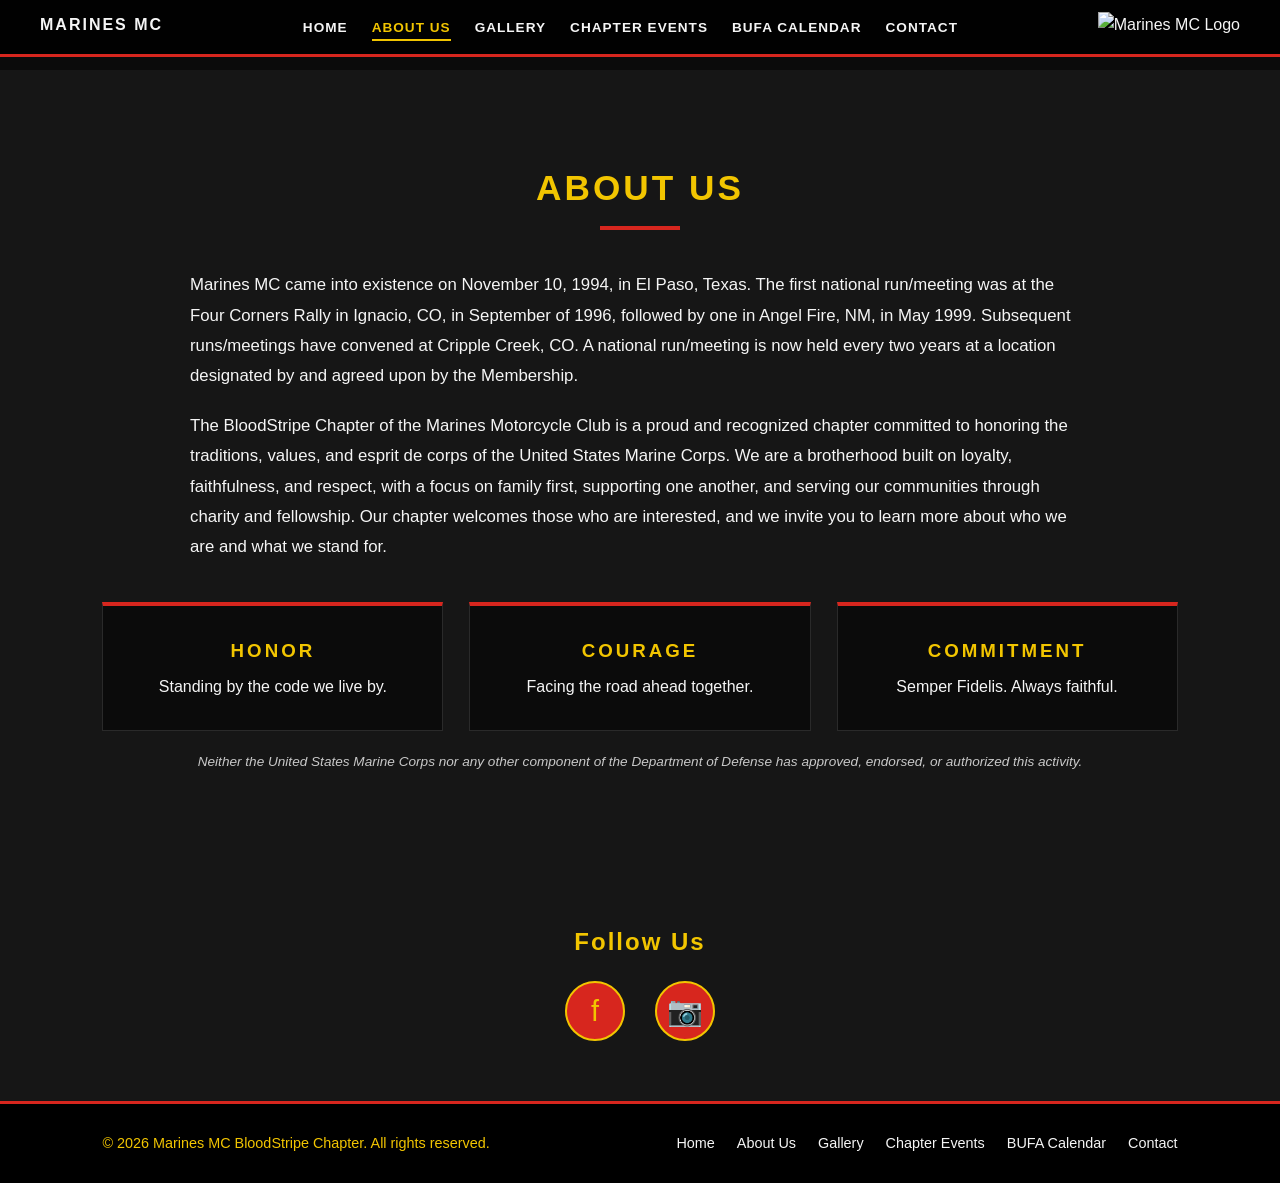
==== about.html @ cdb5c77c "Split the chapter website into dedicated pages Co-authored-by: Copilot <223556219+Copilot@users.nore" ====
<!DOCTYPE html>
<html lang="en">
<head>
<meta charset="UTF-8">
<meta name="viewport" content="width=device-width, initial-scale=1.0">
<title>About Us | Marines MC BloodStripe Chapter</title>
<meta name="description" content="Learn about the Marines MC BloodStripe Chapter, our history, and our values.">
<link rel="icon" type="image/jpeg" href="Image/image.jpg">
<link rel="stylesheet" href="site.css">
<script src="site.js" defer></script>
</head>
<body>
<a href="#main" class="skip-link">Skip to content</a>
<nav class="site-nav" aria-label="Main navigation">
  <a class="brand" href="index.html">MARINES MC</a>
  <button class="menu-toggle" type="button" aria-label="Open navigation menu" aria-expanded="false" aria-controls="primary-navigation"><span class="menu-icon" aria-hidden="true"><span></span><span></span><span></span></span></button>
  <ul id="primary-navigation">
    <li><a href="index.html">Home</a></li>
    <li><a href="about.html" aria-current="page">About Us</a></li>
    <li><a href="gallery.html">Gallery</a></li>
    <li><a href="events.html">Chapter Events</a></li>
    <li><a href="bufa-calendar.html">BUFA Calendar</a></li>
    <li><a href="contact.html">Contact</a></li>
  </ul>
  <div class="logo-nav">
    <img src="Image/image.jpg" alt="Marines MC Logo">
  </div>
</nav>
<main id="main" class="page-main">
<section id="about" class="card-section alt">
  <h1>About Us</h1>
  <div class="bar"></div>
  <div class="intro">
    <p>
    Marines MC came into existence on November 10, 1994, in El Paso, Texas. The first national run/meeting was at the Four Corners Rally in Ignacio, CO, in September of 1996, followed by one in Angel Fire, NM, in May 1999. Subsequent runs/meetings have convened at Cripple Creek, CO. A national run/meeting is now held every two years at a location designated by and agreed upon by the Membership.
    </p>
    <p>
    The BloodStripe Chapter of the Marines Motorcycle Club is a proud and recognized chapter committed to honoring the traditions, values, and esprit de corps of the United States Marine Corps. We are a brotherhood built on loyalty, faithfulness, and respect, with a focus on family first, supporting one another, and serving our communities through charity and fellowship. Our chapter welcomes those who are interested, and we invite you to learn more about who we are and what we stand for.
    </p>
  </div>
  <div class="card-container">
    <div class="card text-card"><h2>HONOR</h2><p>Standing by the code we live by.</p></div>
    <div class="card text-card"><h2>COURAGE</h2><p>Facing the road ahead together.</p></div>
    <div class="card text-card"><h2>COMMITMENT</h2><p>Semper Fidelis. Always faithful.</p></div>
  </div>
  <p class="disclaimer">Neither the United States Marine Corps nor any other component of the Department of Defense has approved, endorsed, or authorized this activity.</p>
</section>
</main>
<section class="social-section">
  <h2>Follow Us</h2>
  <div class="social-links">
    <a href="https://www.facebook.com/COSpringsMarinesMC?mibextid=wwXIfr&amp;mibextid=wwXIfr" target="_blank" rel="noopener noreferrer" aria-label="Facebook (opens in a new tab)">f</a>
    <a href="https://www.instagram.com/marinesmc_coloradosprings?mdxt=bG04dWlhZzU5YWRh&amp;utm_source=qr" target="_blank" rel="noopener noreferrer" aria-label="Instagram (opens in a new tab)">📷</a>
  </div>
</section>
<footer class="footer">
  <div class="footer-content">
    <p>&copy; <span id="year">2026</span> Marines MC BloodStripe Chapter. All rights reserved.</p>
    <div class="footer-links">
      <a href="index.html">Home</a>
      <a href="about.html">About Us</a>
      <a href="gallery.html">Gallery</a>
      <a href="events.html">Chapter Events</a>
      <a href="bufa-calendar.html">BUFA Calendar</a>
      <a href="contact.html">Contact</a>
    </div>
  </div>
</footer>
</body>
</html>
---- site.css ----
:root {
    --black: #0b0b0b;
    --charcoal: #161616;
    --gold: #f2c500;
    --scarlet: #d7261e;
    --text: #f5f5f5;
  }
  * { margin: 0; padding: 0; box-sizing: border-box; }
  html { scroll-behavior: smooth; }
  body {
    font-family: 'Segoe UI', Tahoma, Verdana, sans-serif;
    background: var(--black); color: var(--text); line-height: 1.6;
  }
  a, button { cursor: pointer; }

  /* ---------- NAV ---------- */
  .site-nav {
    position: fixed; top: 0; width: 100%; z-index: 100;
    display: flex; justify-content: space-between; align-items: center;
    padding: 12px 40px; background: rgba(0,0,0,.85);
    border-bottom: 3px solid var(--scarlet);
  }
  .brand { color: var(--gold); font-weight: 800; letter-spacing: 2px; }
  .logo-nav { height: 50px; width: auto; }
  .logo-nav img { height: 100%; width: auto; object-fit: contain; }
  .site-nav ul { list-style: none; display: flex; gap: 28px; }
  .site-nav a {
    color: var(--text); text-decoration: none; text-transform: uppercase;
    font-weight: 600; letter-spacing: 1px; font-size: .9em;
    padding-bottom: 4px; border-bottom: 2px solid transparent;
    transition: color .2s, border-color .2s;
  }
  .site-nav a:hover, .site-nav a[aria-current="page"] { color: var(--gold); border-color: var(--gold); }
  .site-nav .brand { border-bottom: 0; font-size: 1rem; font-weight: 800; letter-spacing: 2px; white-space: nowrap; }

  /* ---------- HERO ---------- */
  .hero {
    position: relative; height: 100vh; overflow: hidden;
    display: flex; align-items: center; justify-content: center; text-align: center;
  }
  .hero video {
  position: absolute; inset: 0; width: 100%; height: 100%;
  object-fit: cover;
  object-position: center center;
  z-index: 0;
}
  .hero::after {
    content: ""; position: absolute; inset: 0; z-index: 1;
    background: linear-gradient(rgba(0,0,0,.55), rgba(0,0,0,.8));
  }
  .hero-content { position: relative; z-index: 2; padding: 20px; max-width: 800px; }
  .hero-content h1 {
    font-size: clamp(2.2rem, 7vw, 4.2rem); color: var(--gold);
    letter-spacing: 4px; text-transform: uppercase;
  }
  .hero-content h2 {
    color: var(--scarlet); letter-spacing: 6px; text-transform: uppercase;
    font-size: clamp(1.1rem, 3vw, 1.7rem); margin: 6px 0 14px;
  }
  .hero-content h3 {
  color: var(--gold); letter-spacing: 3px; font-size: 1.1rem; margin-bottom: 20px;
}
  .hero-content p { font-style: italic; margin-bottom: 28px; }
  .btn {
    display: inline-block; margin: 6px; padding: 14px 32px;
    background: var(--scarlet); color: var(--gold); border: 2px solid var(--gold);
    font-weight: 700; text-transform: uppercase; letter-spacing: 2px;
    text-decoration: none; transition: all .25s;
  }
  .btn:hover { background: var(--gold); color: var(--black); }

  /* ---------- CARD SECTIONS ---------- */
  .card-section { padding: 90px 8%; text-align: center; }
  .card-section.alt { background: var(--charcoal); }
  .card-section > h1, .card-section > h2 {
    color: var(--gold); text-transform: uppercase; letter-spacing: 3px;
    font-size: 2.2rem;
  }
  .bar { width: 80px; height: 4px; background: var(--scarlet); margin: 10px auto 40px; }
  .intro { max-width: 900px; margin: 0 auto 40px; font-size: 1.05rem; text-align: left; line-height: 1.8; }
  .calendar-link { color: var(--gold); }

  .card-container {
    display: grid; grid-template-columns: repeat(auto-fit, minmax(260px, 1fr));
    gap: 26px;
  }

  .event-flyer {
  display: block;
  width: 100%;
  max-width: 500px;
  height: auto;
  margin-top: 1rem;
}

  .card {
    background: var(--black); border: 1px solid #2a2a2a;
    border-top: 4px solid var(--scarlet); overflow: hidden; text-align: left;
    transition: border-color .25s, box-shadow .25s;
  }
  .card:hover { border-top-color: var(--gold); box-shadow: 0 10px 25px rgba(242,197,0,.15); }
  .card img { width: 100%; height: 220px; object-fit: cover; display: block; transition: transform .4s; }
  .card:hover img { transform: scale(1.06); }
  .card-content { padding: 22px; }
  .card-content h3 { color: var(--gold); letter-spacing: 1px; margin-bottom: 8px; text-transform: uppercase; }
  .card-content p { font-size: .95rem; opacity: .9; }
  .card.text-card { padding: 30px 22px; text-align: center; }
  .card.text-card h2, .card.text-card h3 { color: var(--gold); font-size: 1.17rem; letter-spacing: 3px; margin-bottom: 8px; }

  /* ---------- FORM ---------- */
  form {
    max-width: 600px; margin: 0 auto; text-align: left; background: var(--black);
    border: 2px solid var(--scarlet); border-top: 6px solid var(--gold); padding: 32px;
  }
  .row { display: grid; grid-template-columns: 1fr 1fr; gap: 16px; }
  label {
    display: block; margin: 14px 0 6px; color: var(--gold);
    font-size: .85rem; text-transform: uppercase; letter-spacing: 1px;
  }
  input {
    width: 100%; padding: 12px; background: var(--charcoal); color: var(--text);
    border: 1px solid #444; font-size: 1rem; transition: border-color .2s;
  }
  input:focus { outline: none; border-color: var(--gold); box-shadow: 0 0 0 2px rgba(242,197,0,.25); }
  form button {
    margin-top: 26px; width: 100%; font-size: 1rem; padding: 14px;
    background: var(--scarlet); color: var(--gold); border: 2px solid var(--gold);
    font-weight: 700; text-transform: uppercase; letter-spacing: 2px; transition: all .25s;
  }
  form button:hover { background: var(--gold); color: var(--black); }

  /* ---------- LIGHTBOX ---------- */
.lightbox {
  display: none; position: fixed; inset: 0; z-index: 200;
  background: rgba(0,0,0,.92);
  align-items: center; justify-content: center;
  cursor: pointer;
}
.lightbox.open { display: flex; }
.lightbox img {
  max-width: 92vw; max-height: 90vh; object-fit: contain;
  border: 3px solid var(--gold);
}
.lightbox .close {
  position: absolute; top: 20px; right: 30px;
  color: var(--gold); font-size: 3rem; line-height: 1;
}
/* ---------- SOCIAL ---------- */
  .social-section { padding: 60px 8%; text-align: center; background: var(--charcoal); }
  .social-section h2 { color: var(--gold); font-size: 1.5rem; margin-bottom: 20px; letter-spacing: 2px; }
  .social-links { display: flex; justify-content: center; gap: 30px; }
  .social-links a {
    display: inline-flex; align-items: center; justify-content: center;
    width: 60px; height: 60px; background: var(--scarlet); color: var(--gold);
    border: 2px solid var(--gold); border-radius: 50%; font-size: 1.8rem;
    text-decoration: none; transition: all .25s;
  }
  .social-links a:hover { background: var(--gold); color: var(--black); transform: scale(1.1); }
   /* ---------- EVENTS ---------- */
  .events-list { max-width: 900px; margin: 0 auto; display: grid; gap: 20px; }
  .event {
    display: flex; align-items: stretch; text-align: left;
    background: var(--black); border: 1px solid #2a2a2a;
    border-left: 4px solid var(--scarlet);
    transition: border-color .25s, box-shadow .25s;
  }
  .event:hover { border-left-color: var(--gold); box-shadow: 0 10px 25px rgba(242,197,0,.15); }
  .event-date {
    min-width: 100px; padding: 18px 10px; text-align: center;
    background: var(--scarlet); color: var(--gold);
    display: flex; flex-direction: column; justify-content: center;
  }
  .event-date .month { font-size: .9rem; font-weight: 700; letter-spacing: 2px; text-transform: uppercase; }
  .event-date .day { font-size: 2.2rem; font-weight: 800; line-height: 1; }
  .event-info { padding: 18px 22px; }
  .event-info h3 { color: var(--gold); text-transform: uppercase; letter-spacing: 1px; margin-bottom: 4px; }
  .event-info .meta { font-size: .9rem; opacity: .8; margin-bottom: 6px; }
  .event-info p { font-size: .95rem; opacity: .9; }
  .no-events { text-align: center; opacity: .8; }

  @media (max-width: 700px) {
    .event { flex-direction: column; }
    .event-date { flex-direction: row; gap: 10px; align-items: center; justify-content: center; padding: 12px; }
  }

  /* ---------- FOOTER ---------- */
  .footer { background: #000; border-top: 3px solid var(--scarlet); padding: 28px 8%; }
  .footer-content { display: flex; justify-content: space-between; flex-wrap: wrap; gap: 12px; color: var(--gold); font-size: .9rem; }
  .footer-links a { color: var(--text); text-decoration: none; margin-left: 18px; transition: color .2s; }
  .footer-links a:hover { color: var(--gold); }

  .disclaimer { font-size: .85rem; opacity: 0.8; margin-top: 20px; font-style: italic; }

  @media (max-width: 700px) {
    .site-nav { padding: 12px 18px; }
    .site-nav ul { gap: 14px; }
    .brand { display: none; }
    .logo-nav { height: 40px; }
    .row { grid-template-columns: 1fr; }
    .footer-content { justify-content: center; text-align: center; }
    .footer-links a { margin: 0 9px; }
  }
.site-nav ul { gap: 8px; font-size: 0.75em; }
form { padding: 20px; }
.logo-nav { height: 30px; }

/* Responsive navigation and accessible interactions */
html { scroll-padding-top: 85px; }
.site-nav { gap: 20px; }
.site-nav ul { gap: 24px; font-size: 1rem; }
.site-nav a { font-size: .85rem; }
.menu-toggle {
  display: none; align-items: center; justify-content: center;
  width: 48px; min-height: 44px; border: 1px solid var(--gold);
  background: transparent; color: var(--text);
}
.menu-icon {
  display: flex; width: 22px; height: 18px;
  flex-direction: column; justify-content: space-between;
}
.menu-icon span {
  display: block; width: 100%; height: 2px; background: currentColor;
  transition: transform .2s, opacity .2s;
}
.menu-toggle[aria-expanded="true"] .menu-icon span:first-child { transform: translateY(8px) rotate(45deg); }
.menu-toggle[aria-expanded="true"] .menu-icon span:nth-child(2) { opacity: 0; }
.menu-toggle[aria-expanded="true"] .menu-icon span:last-child { transform: translateY(-8px) rotate(-45deg); }
.skip-link { position: fixed; top: 8px; left: 8px; z-index: 300; padding: 10px 16px; background: var(--gold); color: var(--black); transform: translateY(-160%); }
.skip-link:focus { transform: translateY(0); }
:focus-visible { outline: 3px solid var(--gold); outline-offset: 4px; }
.hero { min-height: 640px; height: 100svh; }
.hero video { background: var(--black); }
.hero-content { padding-top: 75px; }
.video-control { position: absolute; z-index: 3; right: 24px; bottom: 24px; padding: 10px 14px; color: var(--text); background: rgba(0,0,0,.8); border: 1px solid var(--gold); font: inherit; }
.video-control[hidden] { display: none; }
.video-status { position: absolute; z-index: 3; right: 24px; bottom: 76px; max-width: 20rem; background: var(--black); color: #fff; }
.event-date { color: #fff; }
.btn, form button { color: #fff; }
.intro p + p { margin-top: 1.25rem; }
.gallery-link { display: block; overflow: hidden; }
.gallery-link:focus-visible { outline-offset: -4px; }
.lightbox { display: none; position: fixed; inset: 0; width: 100%; max-width: none; height: 100%; max-height: none; margin: 0; padding: 60px 20px 20px; border: 0; background: rgba(0,0,0,.94); color: var(--text); cursor: default; }
.lightbox[open] { display: flex; flex-direction: column; align-items: center; justify-content: center; gap: 12px; }
.lightbox::backdrop { background: rgba(0,0,0,.75); }
.lightbox img { max-width: 100%; max-height: calc(100dvh - 130px); }
.lightbox .close { position: absolute; top: 12px; right: 18px; padding: 4px 12px; border: 1px solid var(--gold); background: var(--black); color: var(--gold); font-size: 2rem; cursor: pointer; }
.contact-intro { max-width: 600px; margin: -15px auto 28px; }
.event-year { font-size: .8rem; letter-spacing: 1px; }
.page-main { padding-top: 70px; min-height: 70vh; }
.home-intro { max-width: 760px; margin: 0 auto 30px; }
.quick-links { max-width: 1000px; margin: 0 auto; }
.quick-links a { display: block; height: 100%; color: var(--text); text-decoration: none; }
.quick-links a:focus-visible { outline-offset: -5px; }
.event-info { min-width: 0; overflow-wrap: anywhere; }
@media (max-width: 1000px) {
  .site-nav { padding: 10px 18px; min-height: 64px; flex-wrap: wrap; gap: 12px; }
  .site-nav .brand { display: block; font-size: .95rem; }
  .logo-nav { height: 40px; margin-left: auto; }
  .js .menu-toggle { display: inline-flex; order: 3; }
  .site-nav ul { width: 100%; flex-wrap: wrap; gap: 4px 16px; order: 4; font-size: 1rem; }
  .site-nav ul a { display: inline-flex; align-items: center; min-height: 44px; padding: 8px 2px; }
  .js .site-nav ul { display: none; flex-direction: column; align-items: stretch; gap: 0; padding: 8px 0; max-height: calc(100dvh - 70px); overflow-y: auto; }
  .js .site-nav ul.open { display: flex; }
  .js .site-nav ul a { display: flex; }
}
@media (max-width: 700px) {
  .site-nav { padding: 10px 18px; min-height: 64px; flex-wrap: wrap; }
  .brand { display: block; font-size: .95rem; }
  .logo-nav { height: 40px; margin-left: auto; }
  .js .menu-toggle { display: inline-flex; }
  .site-nav ul { width: 100%; flex-wrap: wrap; gap: 4px 16px; order: 4; font-size: 1rem; }
  .site-nav ul a { display: inline-flex; align-items: center; min-height: 44px; padding: 8px 2px; }
  .js .site-nav ul { display: none; flex-direction: column; align-items: stretch; gap: 0; padding: 8px 0; }
  .js .site-nav ul.open { display: flex; }
  .js .site-nav ul a { display: flex; }
  .hero { display: flex; flex-direction: column; height: auto; min-height: 0; padding-top: 64px; }
  .hero video { position: relative; inset: auto; width: 100%; height: auto; aspect-ratio: 4 / 3; object-fit: contain; }
  .hero::after { display: none; }
  .hero-content { padding: 34px 20px 48px; }
  .hero-content h1 { font-size: clamp(2rem, 9vw, 3rem); letter-spacing: 2px; }
  .hero-content h2 { letter-spacing: 3px; }
  .video-control { top: 74px; bottom: auto; right: 12px; }
  .video-status { top: 124px; bottom: auto; right: 12px; }
  .card-section { padding: 65px 6%; }
  .card-section > h1, .card-section > h2 { font-size: 1.8rem; }
  .card-container { grid-template-columns: repeat(auto-fit, minmax(min(100%, 260px), 1fr)); }
  .btn { max-width: 100%; }
  .event-date .day { font-size: 1.5rem; }
}
@media (prefers-reduced-motion: reduce) {
  html { scroll-behavior: auto; }
  *, *::before, *::after { transition-duration: .01ms !important; animation-duration: .01ms !important; }
  .card:hover img { transform: none; }
}
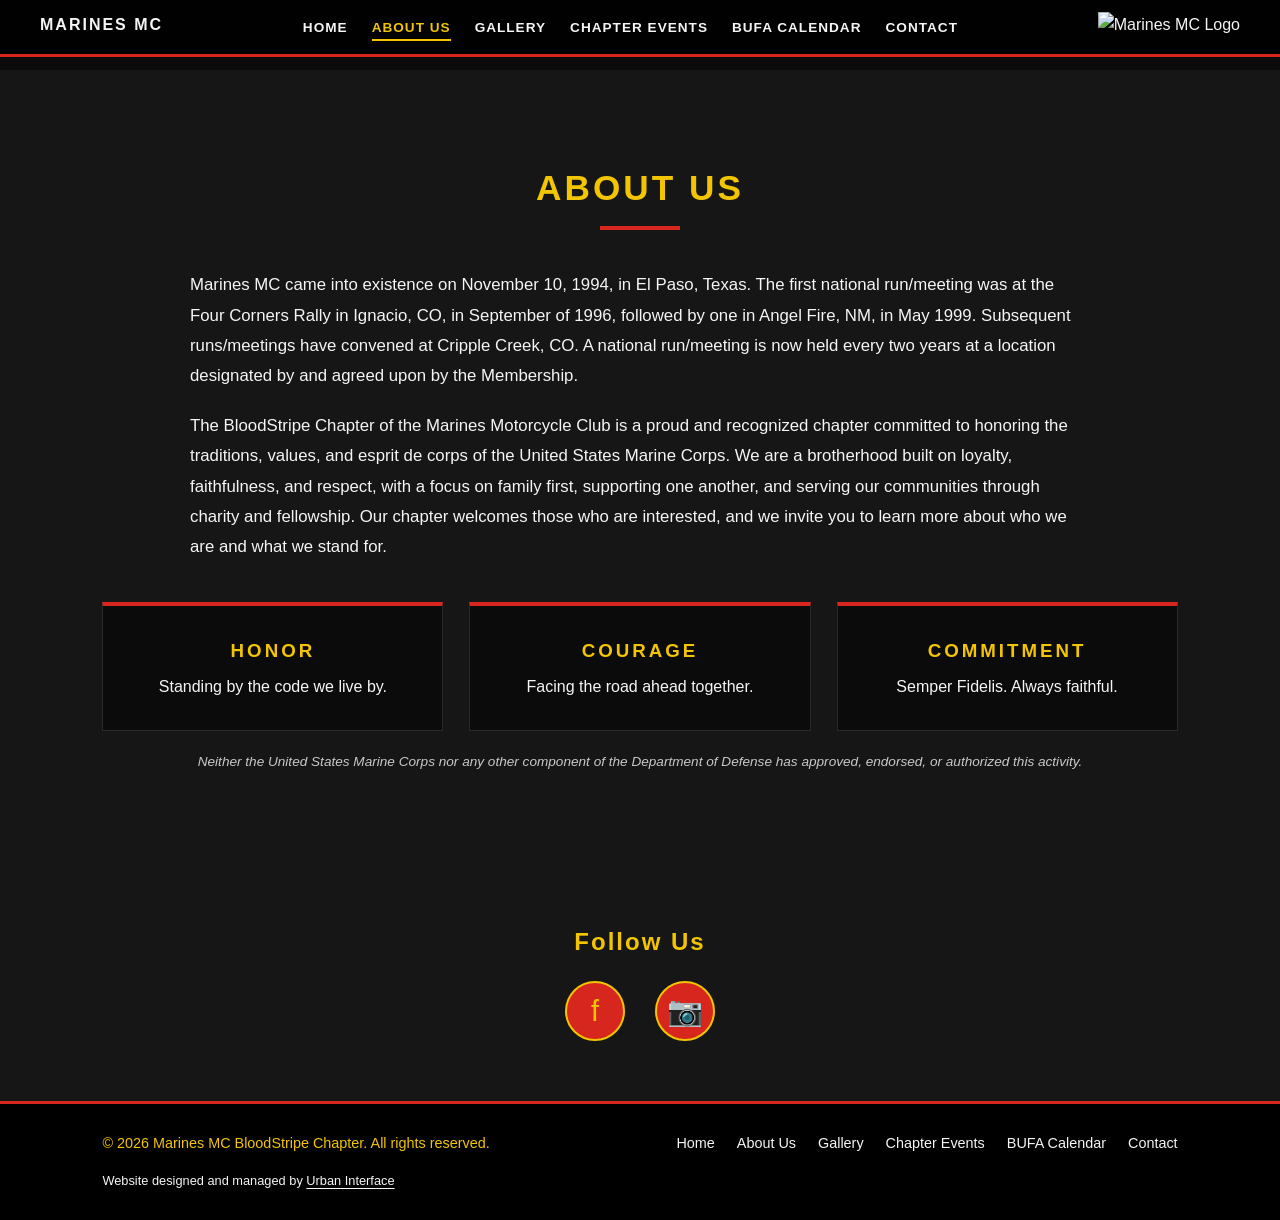
==== commit 8221f6be: "Add Urban Interface footer credit Co-authored-by: Copilot <223556219+Copilot@users.noreply.github.co" ====
--- a/about.html
+++ b/about.html
@@ -65,6 +65,7 @@
       <a href="contact.html">Contact</a>
     </div>
   </div>
+  <p class="site-credit">Website designed and managed by <a href="https://urbaninterface.it.com/">Urban Interface</a></p>
 </footer>
 </body>
 </html>
--- a/site.css
+++ b/site.css
@@ -188,6 +188,8 @@
   .footer-content { display: flex; justify-content: space-between; flex-wrap: wrap; gap: 12px; color: var(--gold); font-size: .9rem; }
   .footer-links a { color: var(--text); text-decoration: none; margin-left: 18px; transition: color .2s; }
   .footer-links a:hover { color: var(--gold); }
+  .site-credit { margin-top: 1rem; color: var(--text); font-size: .8rem; }
+  .site-credit a { color: inherit; text-underline-offset: .2em; }
 
   .disclaimer { font-size: .85rem; opacity: 0.8; margin-top: 20px; font-style: italic; }
 
